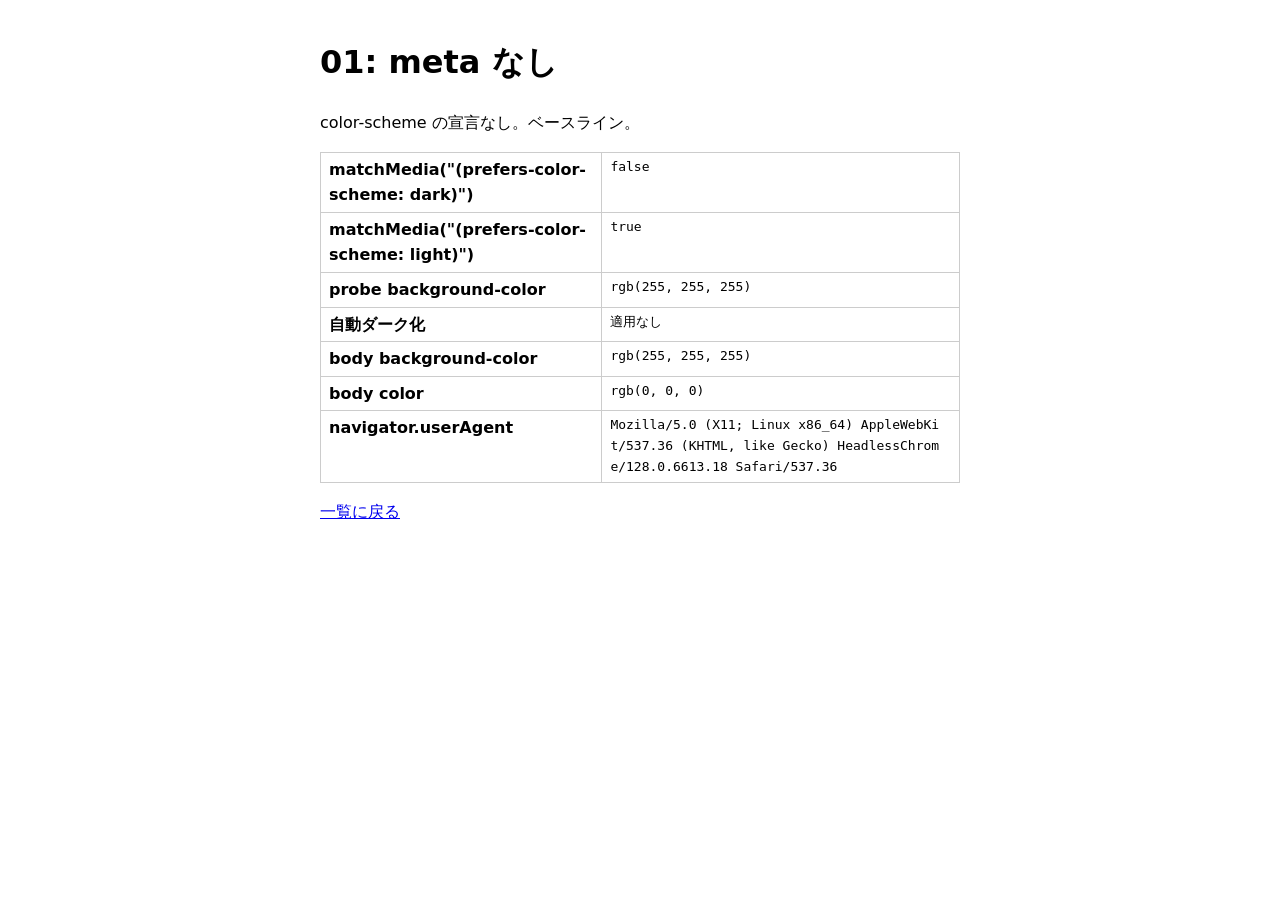
==== public/cases/01-no-meta.html @ ed458b8d "fix" ====
<!DOCTYPE html>
<html lang="ja">
<head>
<meta charset="utf-8">
<meta name="viewport" content="width=device-width, initial-scale=1">

<title>01: meta なし</title>
<link rel="stylesheet" href="../style.css">
<script src="../detect.js" defer></script>
</head>
<body>
<h1>01: meta なし</h1>
<p>color-scheme の宣言なし。ベースライン。</p>
<div id="result"></div>
<p><a href="../index.html">一覧に戻る</a></p>
</body>
</html>
---- public/style.css ----
body {
  max-width: 40rem;
  margin: 0 auto;
  padding: 1rem;
  font-family: system-ui, sans-serif;
  line-height: 1.6;
  background: #ffffff;
  color: #000000;
}

table {
  border-collapse: collapse;
  width: 100%;
}

th,
td {
  border: 1px solid #cccccc;
  padding: 0.25rem 0.5rem;
  text-align: left;
  vertical-align: top;
}

td {
  font-family: monospace;
  word-break: break-all;
}
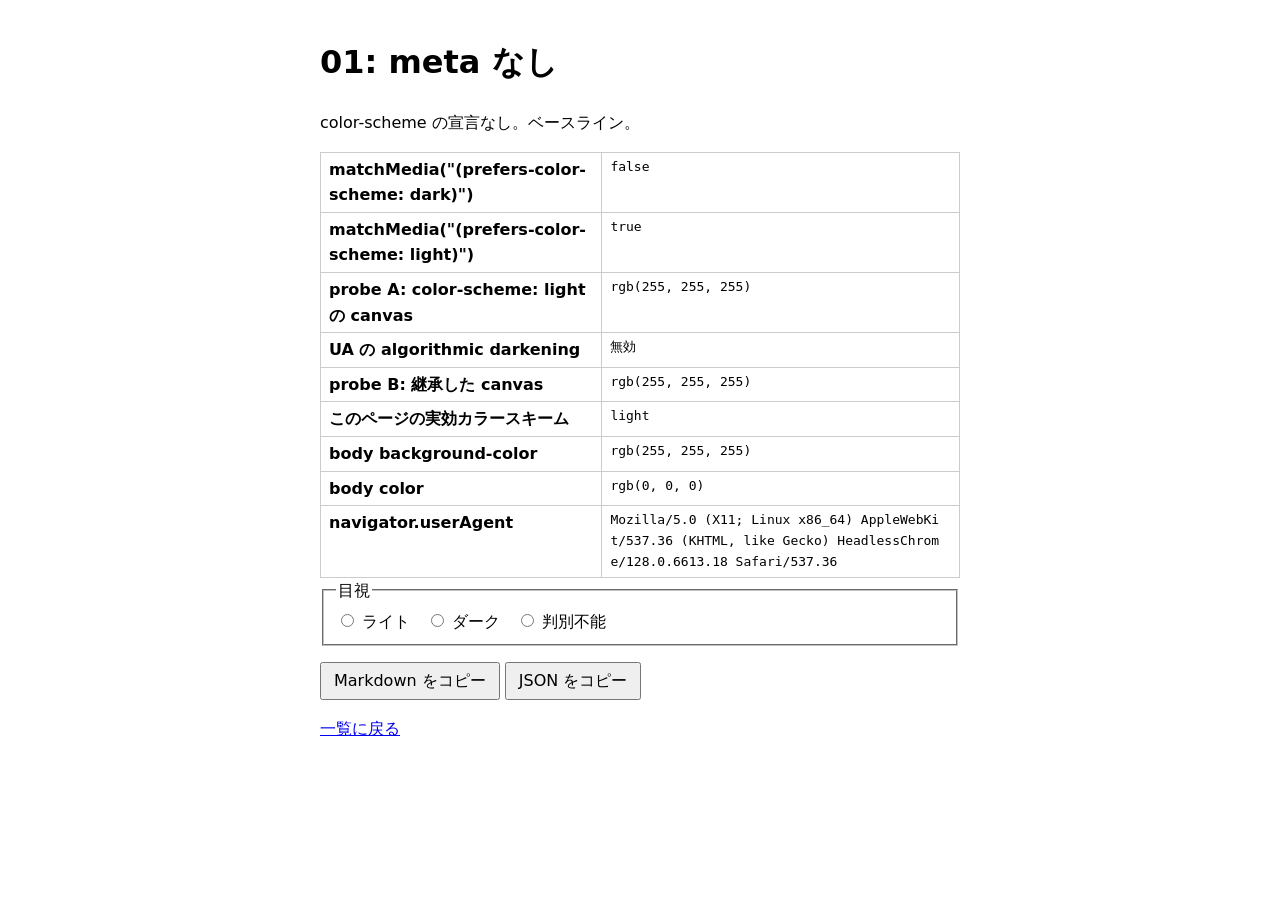
==== commit e3423d54: "add: case 08" ====
--- a/public/cases/01-no-meta.html
+++ b/public/cases/01-no-meta.html
@@ -1,17 +1,20 @@
 <!DOCTYPE html>
 <html lang="ja">
+
 <head>
-<meta charset="utf-8">
-<meta name="viewport" content="width=device-width, initial-scale=1">
+  <meta charset="utf-8">
+  <meta name="viewport" content="width=device-width, initial-scale=1">
 
-<title>01: meta なし</title>
-<link rel="stylesheet" href="../style.css">
-<script src="../detect.js" defer></script>
+  <title>01: meta なし</title>
+  <link rel="stylesheet" href="../style.css">
+  <script src="../detect.js" defer></script>
 </head>
+
 <body>
-<h1>01: meta なし</h1>
-<p>color-scheme の宣言なし。ベースライン。</p>
-<div id="result"></div>
-<p><a href="../index.html">一覧に戻る</a></p>
+  <h1>01: meta なし</h1>
+  <p>color-scheme の宣言なし。ベースライン。</p>
+  <div id="result"></div>
+  <p><a href="../index.html">一覧に戻る</a></p>
 </body>
-</html>
+
+</html>
--- a/public/style.css
+++ b/public/style.css
@@ -25,3 +25,12 @@
   font-family: monospace;
   word-break: break-all;
 }
+
+button {
+  font: inherit;
+  padding: 0.25rem 0.75rem;
+}
+
+fieldset label {
+  margin-right: 1rem;
+}
